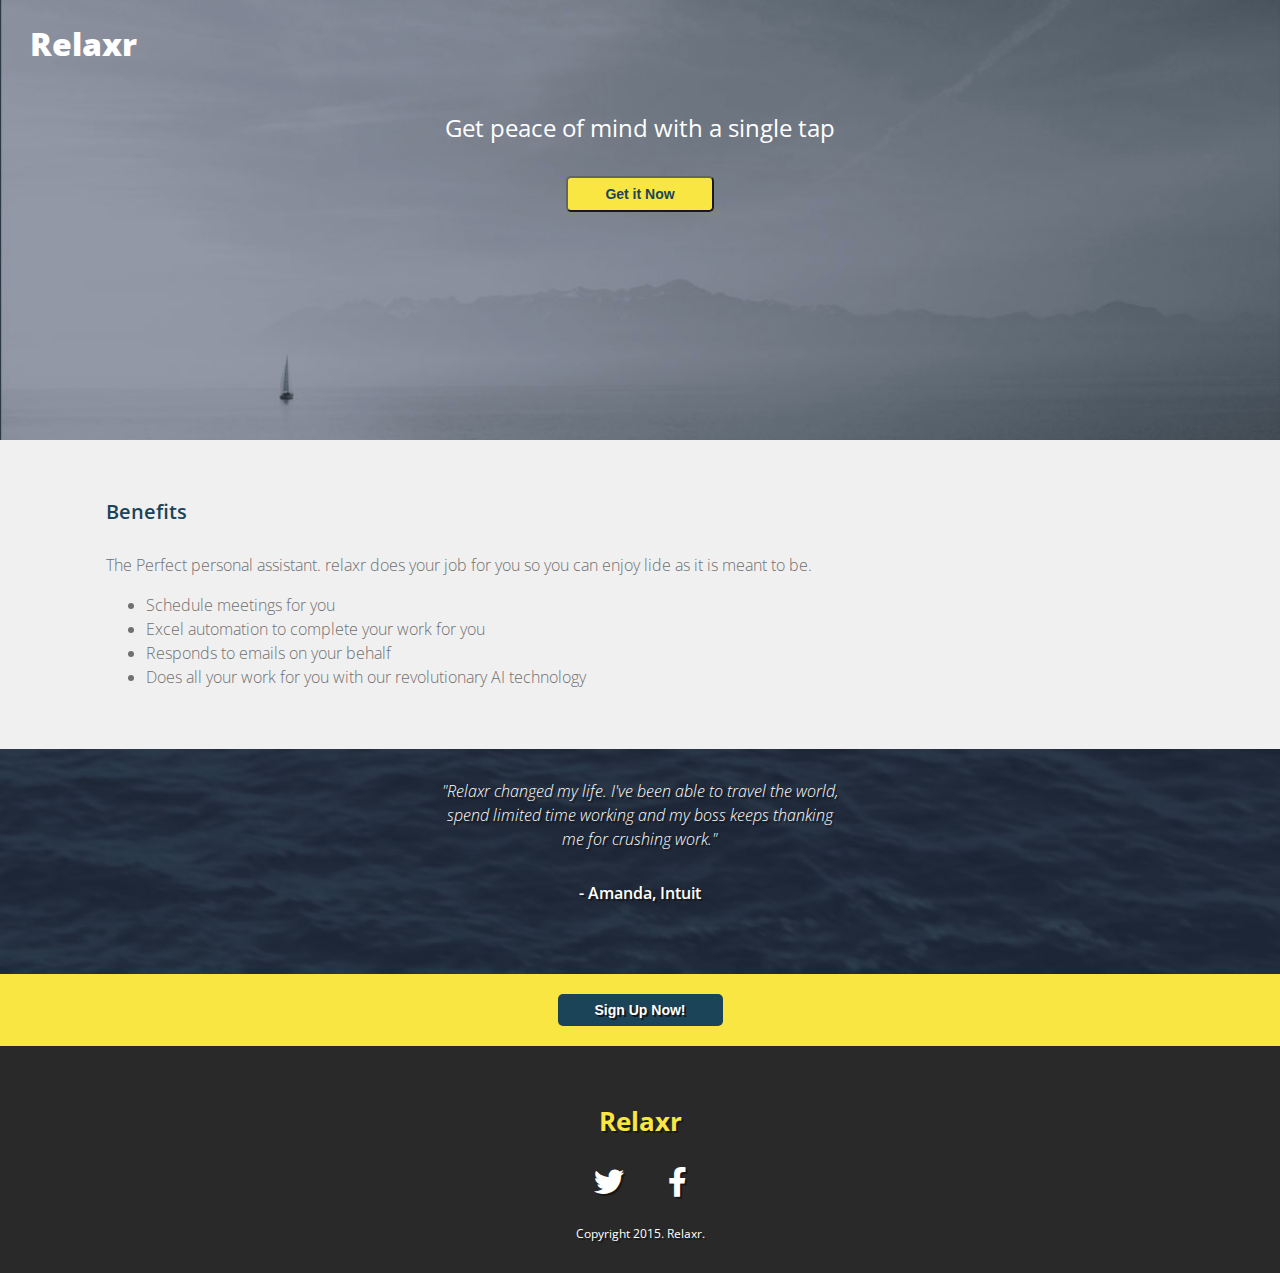
==== index.html @ 77fbd334 "Initial commit" ====
<!DOCTYPE html>

<html lang="en">
	<head>
  	<meta charset="utf-8">

		<title>Relaxr</title>

		<!-- external CSS link -->
		<link rel="stylesheet" href="./css/normalize.css">
		<link rel="stylesheet" href="./css/style.css">
		<link rel="stylesheet" href="https://fonts.googleapis.com/css?family=Open+Sans:300,300i,400,600,800">
		<link href="https://use.fontawesome.com/releases/v5.0.6/css/all.css" rel="stylesheet">
	</head>
	
	<body>
		<header>
			<h1>Relaxr</h1>
		</header>

		<section class="intro">
			<div class="container">
<!-- typo in relaxr landing design of piece not peace? or is this some AI pun?-->
				<h2>Get peace of mind with a single tap</h2>
				<button><a href="">Get it Now</a></button>
			</div>
		</section>

		<section class="benefits">
			<div class="container">
				<h4>Benefits</h4>
				<p>The Perfect personal assistant. relaxr does your job for you so you can enjoy lide as it is meant to be.</p>
				<ul>
					<li>Schedule meetings for you</li>
					<li>Excel automation to complete your work for you</li>
					<li>Responds to emails on your behalf</li>
				<li>Does all your work for you with our revolutionary AI technology</li>
				</ul>
			</div>
		</section>
		
		<section class="testimonial">
			<div class="container">
				<p>"Relaxr changed my life. I've been able to travel the world, spend limited time working and my boss keeps thanking me for crushing work."</p>
				<span>- Amanda, Intuit</span>
			</div>
		</section>

		<section class="sign_up">
			<div class="container">
				<button><a href="">Sign Up Now!</a></button>
			</div>
		</section>
		
		<footer>
			<div class="container">
				<h3>Relaxr</h3>
				<ul>
					<li><a href="twitter.com"><i class="fab fa-twitter"></i></a></li>
					<li><a href="facebook.com"><i class="fab fa-facebook-f"></i></a></li>
				</ul>
				<p class="copyright">Copyright 2015. Relaxr.</p>
			</div>
		</footer>
		
	</body>
</html>
---- css/style.css ----
/*
Project Name: Blank Template
Client: Your Client
Author: Your Name
Developer @GA in NYC
*/


/******************************************
/* SETUP
/*******************************************/

/* Box Model Hack */
* {
  box-sizing: border-box;
}

/* Clear fix hack */
.clearfix:before,
.clearfix:after {
    content: " ";
    display: table;
}

.clearfix:after {
    clear: both;
}

/******************************************
/* BASE STYLES
/*******************************************/

body {
	opacity: 0.9;
	color: #000;
	line-height: 1.5;
	font-family: 'Open Sans', sans-serif;
}

button {
	border-radius: 5px;
}

a {
	text-decoration: none;
	color: #033048;
}


/******************************************
/* LAYOUT
/*******************************************/

.container {
	max-width: 90%;
 	margin: 0 auto;
 	padding:30px 0;
 	width: 1024px;
}

/******************************************
/* ADDITIONAL STYLES
/*******************************************/


/*INTRO STYLES*/
header {
	position: absolute;
}

h1 {
	font-weight: 800;
	text-align: left;
	margin-top: 20px;
	margin-left: 30px;
	color: white;
}
.intro {
	/*top could be bottom in background css selector*/
	background: url("../images/header_bg.jpg") no-repeat center top rgb(134,141,157);
	background-size: cover;
	color: white;
	height: 440px;
	margin:0;
	padding: 0;
	padding-top:40px;
	text-align: center;
}


.intro h2, .intro button {
	padding-top: 20px;
	padding-bottom: 10px;
	text-align: center;
}

.intro h2 {
	font-weight: 400;
}

.intro button {
	background-color: #f9e42e;
	color: #121212;
	padding: 7px;
}

.intro a {
	font-size: 14px;
	padding-right: 30px;
	padding-left: 30px;
	font-weight: 800;
} 

/*BENEFITS STYLES*/

.benefits {
	background-color: #f0efef;
	background-size: cover;
	padding-left: 5%;
	padding-right: 30%;
}

.benefits h4 {
	font-weight: 600;
	font-size: 20px;
	color: #033048
}

.benefits :not(h4) {
	color: #606161;
	font-weight: 300;
}

.benefits ul {
	margin-bottom: 0;
	padding-bottom: 30px;
}

/*Testimonial STYLES*/

.testimonial {
	background: url("../images/testimonial_bg.jpg") no-repeat center top rgb(134,141,157);
	background-size: cover;
	min-height: 225px;
	color: white;
	text-align: center;
	padding-right: 15%;
	padding-left: 15%;
	text-shadow: 2px 2px black;
}

.testimonial p {
	font-weight: 300;
	font-style: italic;
	max-width: 400px;
	margin:0 auto;
	margin-bottom: 30px;
}

.testimonial span {
	margin-bottom: 30px;
	font-weight: 600;
}

/*SIGN UP STYLES*/

.sign_up {
	background: #f9e42e;
	background-size: cover;
	color: white;
	border: 0;
	margin: 0;
	padding: 20px 0;
	text-align: center;

}

.sign_up div{
	padding: 0;
}

.sign_up button {
	background-color: #033048;
	border: 5px;
	padding: 7px;
}

.sign_up button a {
	color: white;
	font-size:14px;
	padding-right: 30px;
	padding-left: 30px;
	font-weight: 800;
	text-shadow: 2px 2px black;
} 

/*FOOTER*/

footer {
	background-color: #121212;
	text-align: center;
	opacity:1.0;
	text-shadow: 2px 2px black;
}

footer h3 {
	color: #f9e42e;
	font-size:26px;
}

footer ul {
	padding: 0px;
}

footer ul li{
	display: inline;
	padding: 20px;
}

i {
	color: white;
	font-size: 30px;
	/*display:inline-block;*/
	/*height:20px;*/
	/*full disclosure, i couldn't do the font-size thing or inline-block till during class */
}

.copyright {
	font-weight: 400;
	color: white;
	margin:0;
	padding:0;
	padding-top: 10px;
	font-size: 12px;
}
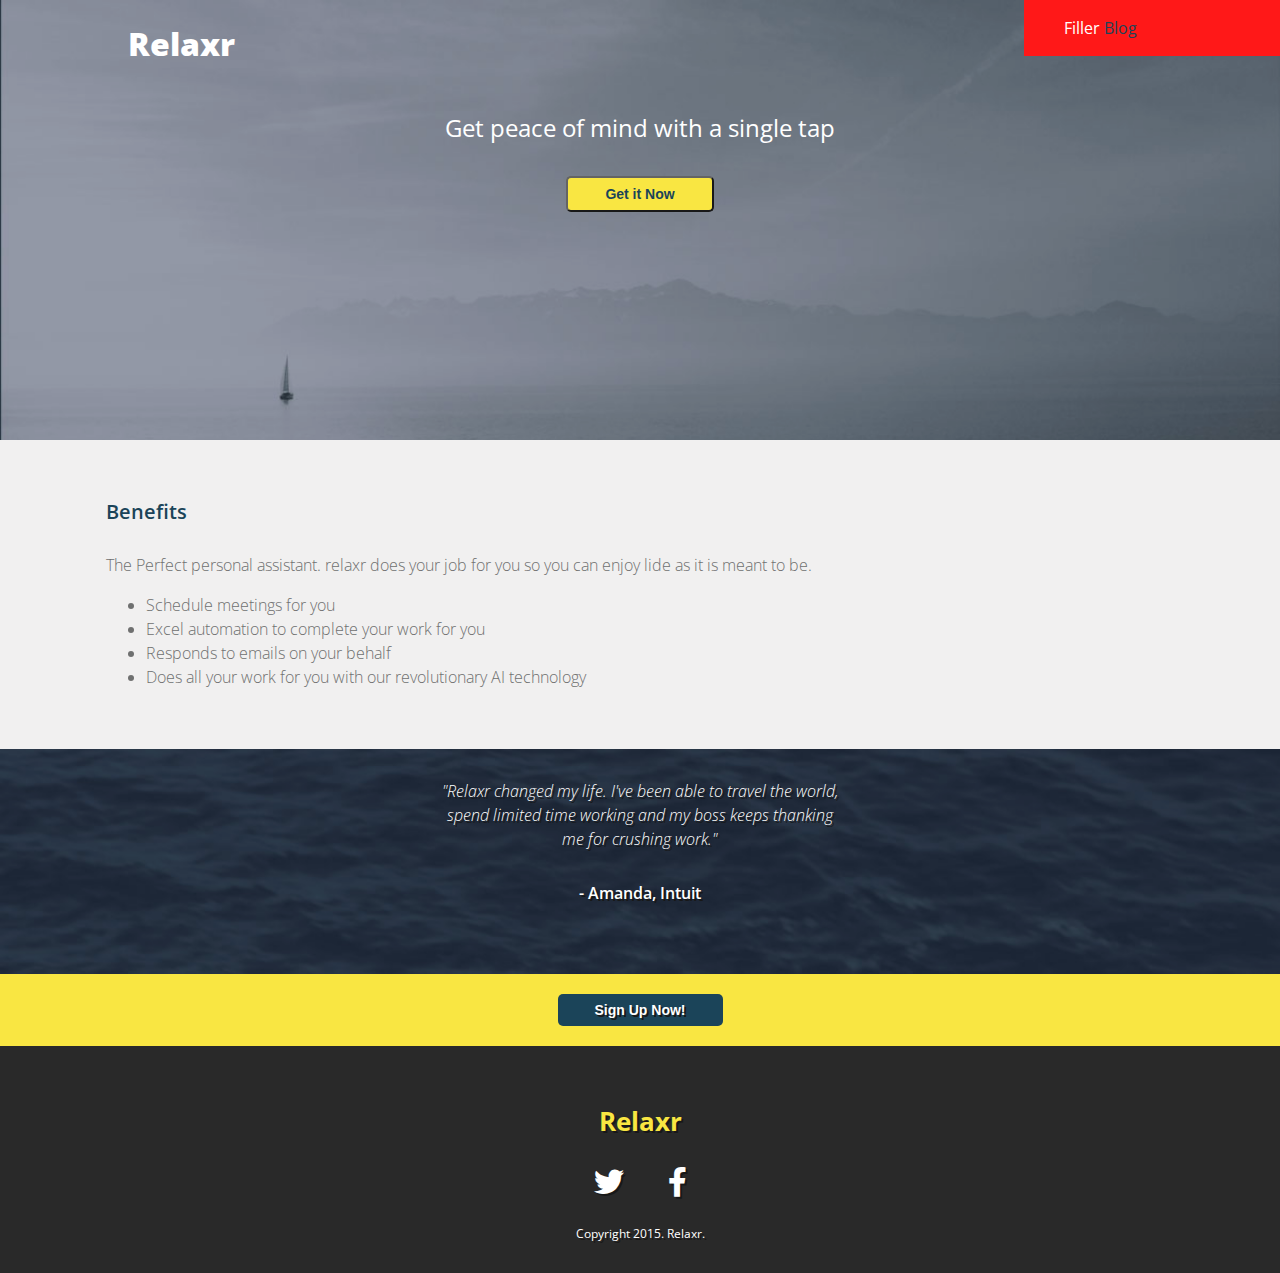
==== commit 85ea7a26: "first draft of blog page" ====
--- a/index.html
+++ b/index.html
@@ -14,8 +14,16 @@
 	</head>
 	
 	<body>
-		<header>
+		<header class="index clearfix">
+			
 			<h1>Relaxr</h1>
+			<nav>
+				<ul>
+					<li>Filler</li>
+					<li><a href="./blog.html">Blog</a></li>
+				</ul>
+			</nav>
+
 		</header>
 
 		<section class="intro">
--- a/css/style.css
+++ b/css/style.css
@@ -62,19 +62,46 @@
 /* ADDITIONAL STYLES
 /*******************************************/
 
-
-/*INTRO STYLES*/
+/******************************************
+/* LANDING PAGE
+/*******************************************/
+
+/*HEADER STYLES*/
 header {
 	position: absolute;
-}
-
-h1 {
+	width: 100%;
+}
+
+.index h1 {
 	font-weight: 800;
 	text-align: left;
 	margin-top: 20px;
-	margin-left: 30px;
-	color: white;
-}
+	margin-left: 10%;
+	color: white;
+	float:left;
+	width:70%;
+}
+
+.index nav {
+/*	position: absolute;*/
+	float:left;
+	background-color: red;
+	color: white;
+	width: 20%;
+}
+
+header nav ul li {
+	display: inline;
+}
+
+header nav ul li:last-child {
+	color:blue;
+
+}
+
+
+/*INTRO STYLES*/
+
 .intro {
 	/*top could be bottom in background css selector*/
 	background: url("../images/header_bg.jpg") no-repeat center top rgb(134,141,157);
@@ -234,16 +261,141 @@
 	font-size: 12px;
 }
 
-
-
-
-
-
-
-
-
-
-
-
-
-
+/******************************************
+/* BLOG
+/*******************************************/
+
+/*header styles*/
+
+header.blog {
+	background-color: #033048;
+	width: 100%;
+	height:70px;
+}
+
+header.blog h3 {
+	color:white;
+	width :10%;
+	margin: 10px 7.5%;
+	padding: 0;
+	float:left;
+	font-size: 30px;
+}
+
+/*see line 86*/
+header.blog nav {
+	float:right;
+	position: relative;
+	color:#f9e42e;
+	margin:20px 7.5%;
+}
+
+header.blog ul {
+	margin:0;
+}
+
+header.blog ul li {
+	margin:0;
+	padding:5px;
+}
+
+header.blog ul li a {
+	color:#f9e42e;
+}
+
+.patchwork {
+	height:70px;
+}
+
+/*blog body*/
+
+.blog_body {
+	background-color: #f0efef;
+}
+
+.column {
+	float:left;
+	margin-top: 25px;
+}
+
+main.column {
+	margin-left: 7.5%;
+	width:57.5%;
+	margin-right: 3%;
+}
+
+main.column h2 {
+	color: #033048;
+	font-weight: 600;
+}
+
+main.column p {
+	color: #606161;
+}
+
+main.column p::first-letter {
+	font-size: 300%;
+	float: left;
+	padding-right: 4px;
+	padding-top: 0;
+	margin-top: 0;
+}
+
+main.column a {
+	float:right;
+	margin-bottom: 20px;
+}
+
+hr {
+	clear:both;
+	margin-top: 10px;
+}
+
+main img {
+	max-width: 100%;
+	height:auto;
+}
+
+/*Aside Column*/
+
+aside.column {
+	width:32%;
+	color: #033048;
+}
+
+div.ad_unit {
+	width:60%;
+	height:400px;
+	background-color: white;
+}
+
+div.ad_unit:before {
+	content: " ";
+}
+
+
+
+
+/*blog sign up*/
+
+
+
+
+
+
+
+
+
+
+
+
+
+
+
+
+
+
+
+
+
+
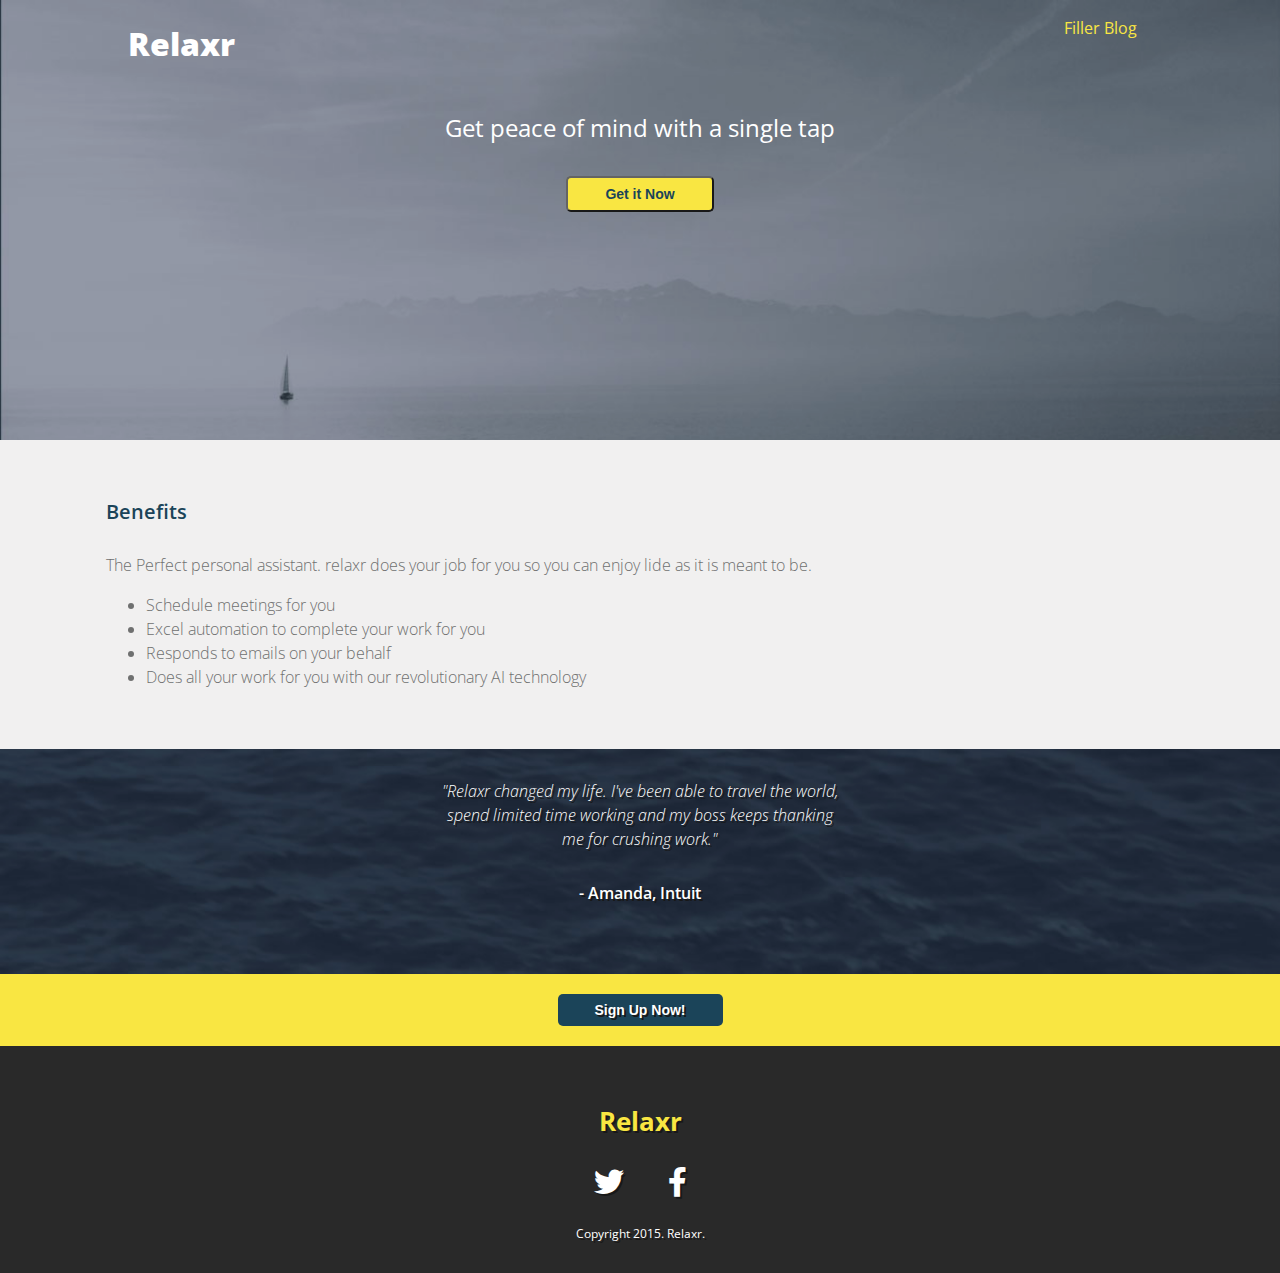
==== commit 9c2f0b32: "admission of guilt" ====
--- a/index.html
+++ b/index.html
@@ -1,5 +1,7 @@
 <!DOCTYPE html>
 
+
+<!-- i need to turn my button elements into a elements future Jack will do it-->
 <html lang="en">
 	<head>
   	<meta charset="utf-8">
--- a/css/style.css
+++ b/css/style.css
@@ -85,18 +85,23 @@
 .index nav {
 /*	position: absolute;*/
 	float:left;
-	background-color: red;
-	color: white;
+	/*background-color: red;*/
+	color: #f9e42e;
 	width: 20%;
 }
 
 header nav ul li {
 	display: inline;
-}
-
-header nav ul li:last-child {
-	color:blue;
-
+	color: #f9e42e;
+}
+
+header nav ul li a {
+	display: inline;
+	color: #f9e42e;
+}
+
+.index header nav ul li:not(:last-child) {
+	display: none;
 }
 
 
@@ -296,7 +301,8 @@
 
 header.blog ul li {
 	margin:0;
-	padding:5px;
+	padding:10px;
+	font-size: 14px;
 }
 
 header.blog ul li a {
@@ -339,6 +345,7 @@
 	padding-right: 4px;
 	padding-top: 0;
 	margin-top: 0;
+
 }
 
 main.column a {
@@ -352,28 +359,63 @@
 }
 
 main img {
-	max-width: 100%;
+	width: 100%;
 	height:auto;
 }
 
+main {
+	padding-bottom: 50px;
+}
+
 /*Aside Column*/
 
 aside.column {
-	width:32%;
+	width:27%;
 	color: #033048;
+	padding-right: 5%;
+}
+
+aside.column ul {
+	font-size: 14px;
+}
+
+.about_relaxr p {
+	margin:0;
+	font-size: 14px;
+}
+
+.learn_more {
+	font-weight: 800;
+	font-size: 14px;
 }
 
 div.ad_unit {
-	width:60%;
+	width:100%;
 	height:400px;
 	background-color: white;
-}
-
-div.ad_unit:before {
-	content: " ";
-}
-
-
+	text-align: center;	
+	margin-top: 10px;
+}
+
+div.ad_unit img {
+	width:100%;
+	height:100%;
+}
+
+aside ul {
+	list-style-type:none;
+	color:color: #606161;
+	position: relative;
+	right:40px;
+}
+
+aside ul li {
+	color: #606161;
+}
+
+aside p {
+	color: #606161;
+}
 
 
 /*blog sign up*/
